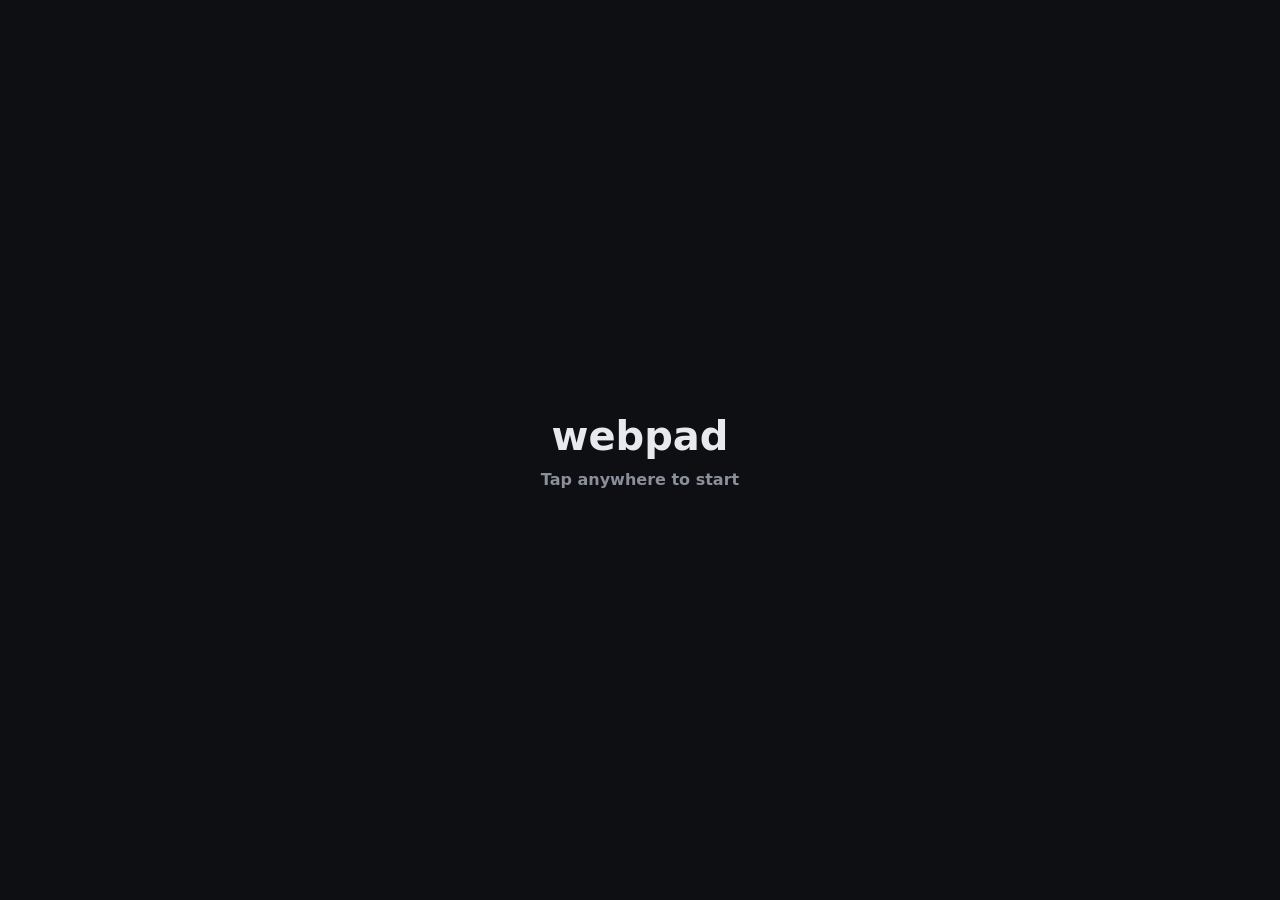
==== web/index.html @ 88f61536 "Initial webpad: Rust server, phone controller UI, log backend, docs - axum server with embedded web " ====
<!doctype html>
<html lang="en">
<head>
  <meta charset="utf-8">
  <meta name="viewport" content="width=device-width, initial-scale=1, maximum-scale=1, user-scalable=no, viewport-fit=cover">
  <meta name="theme-color" content="#0e0f12">
  <meta name="apple-mobile-web-app-capable" content="yes">
  <meta name="mobile-web-app-capable" content="yes">
  <meta name="apple-mobile-web-app-status-bar-style" content="black-translucent">
  <meta name="apple-mobile-web-app-title" content="webpad">
  <title>webpad</title>
  <link rel="manifest" href="manifest.json">
  <link rel="icon" href="icon.svg" type="image/svg+xml">
  <link rel="apple-touch-icon" href="icon.svg">
  <link rel="stylesheet" href="style.css">
</head>
<body>
  <main id="pad">
    <div class="shoulders" style="grid-area: lsh">
      <div class="btn trigger" data-btn="LT">LT</div>
      <div class="btn bumper" data-btn="LB">LB</div>
    </div>
    <div class="shoulders" style="grid-area: rsh">
      <div class="btn bumper" data-btn="RB">RB</div>
      <div class="btn trigger" data-btn="RT">RT</div>
    </div>

    <div class="stick-zone" data-stick="l" style="grid-area: lstick">
      <div class="stick-base"><div class="stick-knob"></div></div>
    </div>
    <div class="dpad" style="grid-area: dpad">
      <svg viewBox="-2 -2 104 104" aria-hidden="true">
        <defs>
          <g id="dpad-cross">
            <rect x="33" y="0" width="34" height="100" rx="8"/>
            <rect x="0" y="33" width="100" height="34" rx="8"/>
          </g>
          <!-- clipPath may only <use> basic shapes, not a <g>, so the cross is repeated here. -->
          <clipPath id="dpad-clip">
            <rect x="33" y="0" width="34" height="100" rx="8"/>
            <rect x="0" y="33" width="100" height="34" rx="8"/>
          </clipPath>
        </defs>
        <!-- Outlined cross, then the fill again on top to hide where the two bars' outlines cross. -->
        <use href="#dpad-cross" class="dpad-outline"/>
        <use href="#dpad-cross" class="dpad-body"/>
        <g clip-path="url(#dpad-clip)">
          <rect class="arm up" x="33" y="0" width="34" height="36"/>
          <rect class="arm down" x="33" y="64" width="34" height="36"/>
          <rect class="arm left" x="0" y="33" width="36" height="34"/>
          <rect class="arm right" x="64" y="33" width="36" height="34"/>
        </g>
        <circle class="dpad-hub" cx="50" cy="50" r="8"/>
        <path class="arrow up" d="M50 10 L57 19 H43 Z"/>
        <path class="arrow down" d="M50 90 L57 81 H43 Z"/>
        <path class="arrow left" d="M10 50 L19 43 V57 Z"/>
        <path class="arrow right" d="M90 50 L81 43 V57 Z"/>
      </svg>
    </div>

    <div class="center" style="grid-area: center">
      <div id="status">
        <span id="player">P–</span>
        <span id="conn">connecting…</span>
        <span id="rtt"></span>
      </div>
      <div class="row">
        <div class="btn small" data-btn="BACK" aria-label="Back">⧉</div>
        <div class="btn small guide" data-btn="GUIDE" aria-label="Guide">⌂</div>
        <div class="btn small" data-btn="START" aria-label="Start">≡</div>
      </div>
      <div class="row">
        <div class="btn small" data-btn="LS">L3</div>
        <div class="btn small" data-btn="RS">R3</div>
      </div>
      <button id="fs" class="ui" hidden aria-label="Fullscreen">⛶ Fullscreen</button>
    </div>

    <div class="face" style="grid-area: face">
      <div class="btn face-btn y" data-btn="Y">Y</div>
      <div class="btn face-btn x" data-btn="X">X</div>
      <div class="btn face-btn b" data-btn="B">B</div>
      <div class="btn face-btn a" data-btn="A">A</div>
    </div>
    <div class="stick-zone" data-stick="r" style="grid-area: rstick">
      <div class="stick-base"><div class="stick-knob"></div></div>
    </div>
  </main>

  <div id="start" class="overlay">
    <h1>webpad</h1>
    <p>Tap anywhere to start</p>
    <p id="ios-hint" class="hint" hidden>For fullscreen on iPhone: open this page in <b>Safari</b>, tap Share → <b>Add to Home Screen</b>, then open webpad from your home screen.</p>
  </div>
  <div id="rotate" class="overlay"><p>↻ Rotate your phone to landscape</p></div>

  <script src="controller.js"></script>
</body>
</html>
---- web/style.css ----
:root {
  --bg: #0e0f12;
  --surface: #1b1d23;
  --surface-on: #3a3e4a;
  --border: #2c2f38;
  --text: #e8e9ee;
  --muted: #8a8f9c;
  --player: var(--muted);
  --a: #4ade80;
  --b: #f87171;
  --x: #60a5fa;
  --y: #facc15;
}

* { box-sizing: border-box; }

html, body {
  margin: 0;
  height: 100%;
  overflow: hidden;
  background: var(--bg);
  color: var(--text);
  font: 600 16px/1.3 system-ui, -apple-system, "Segoe UI", Roboto, sans-serif;
  /* Stop scrolling, zooming, text selection and iOS long-press menus. */
  touch-action: none;
  user-select: none;
  -webkit-user-select: none;
  -webkit-touch-callout: none;
  -webkit-tap-highlight-color: transparent;
  overscroll-behavior: none;
}

#pad {
  position: fixed;
  inset: 0;
  display: grid;
  grid-template-columns: 1fr minmax(9rem, 0.55fr) 1fr;
  grid-template-rows: auto minmax(0, 1fr) minmax(0, 1fr);
  grid-template-areas:
    "lsh    center rsh"
    "lstick center face"
    "dpad   center rstick";
  gap: 2vh 2vw;
  padding: max(2vh, env(safe-area-inset-top)) max(3vw, env(safe-area-inset-right))
           max(3vh, env(safe-area-inset-bottom)) max(3vw, env(safe-area-inset-left));
}

.btn {
  display: grid;
  place-items: center;
  background: var(--surface);
  border: 1px solid var(--border);
  color: var(--muted);
  transition: background-color 60ms, transform 60ms;
}
.btn.on { background: var(--surface-on); color: var(--text); transform: scale(0.94); }

/* Shoulders */
.shoulders { display: flex; gap: 2vw; }
.shoulders .btn { flex: 1; height: 13vh; border-radius: 3vh; }
.trigger { border-radius: 3vh 3vh 1.5vh 1.5vh; }

/* Face buttons: diamond */
.face {
  place-self: center;
  position: relative;
  width: min(42vh, 100%);
  aspect-ratio: 1;
}
.face-btn {
  position: absolute;
  width: 34%;
  aspect-ratio: 1;
  border-radius: 50%;
  font-size: 5.5vh;
}
.face-btn.y { top: 0; left: 33%; color: var(--y); }
.face-btn.x { top: 33%; left: 0; color: var(--x); }
.face-btn.b { top: 33%; right: 0; color: var(--b); }
.face-btn.a { bottom: 0; left: 33%; color: var(--a); }
.face-btn.y.on { background: var(--y); color: var(--bg); }
.face-btn.x.on { background: var(--x); color: var(--bg); }
.face-btn.b.on { background: var(--b); color: var(--bg); }
.face-btn.a.on { background: var(--a); color: var(--bg); }

/* D-pad: the whole square is one hit area; the SVG is just visuals.
   JS sets .up/.down/.left/.right on .dpad for the pressed directions. */
.dpad {
  place-self: center;
  width: min(32vh, 100%);
  aspect-ratio: 1;
}
.dpad svg { display: block; width: 100%; height: 100%; overflow: visible; }
.dpad-outline { fill: var(--surface); stroke: var(--border); stroke-width: 2; }
.dpad-body { fill: var(--surface); }
.dpad-hub { fill: var(--bg); opacity: 0.45; }
.arm { fill: transparent; transition: fill 60ms; }
.arrow { fill: var(--muted); opacity: 0.6; transition: fill 60ms, opacity 60ms; }
.dpad.up .arm.up, .dpad.down .arm.down, .dpad.left .arm.left, .dpad.right .arm.right { fill: var(--surface-on); }
.dpad.up .arrow.up, .dpad.down .arrow.down, .dpad.left .arrow.left, .dpad.right .arrow.right { fill: var(--text); opacity: 1; }

/* Floating sticks: the base jumps to wherever the thumb lands. */
.stick-zone {
  position: relative;
  border-radius: 4vh;
  background: radial-gradient(circle, #ffffff08, transparent 70%);
}
.stick-base {
  position: absolute;
  left: 50%;
  top: 50%;
  width: var(--stick-size, 24vh);
  height: var(--stick-size, 24vh);
  margin: calc(var(--stick-size, 24vh) / -2);
  border-radius: 50%;
  border: 2px solid var(--border);
  background: #ffffff06;
  opacity: 0.45;
}
.stick-zone.active .stick-base { opacity: 1; }
.stick-knob {
  position: absolute;
  left: 50%;
  top: 50%;
  width: 45%;
  height: 45%;
  translate: -50% -50%;
  border-radius: 50%;
  background: var(--surface-on);
  border: 1px solid #ffffff22;
}

/* Center column */
.center {
  display: flex;
  flex-direction: column;
  align-items: center;
  justify-content: space-evenly;
  gap: 2vh;
  min-width: 0;
}
.row { display: flex; gap: 2.5vh; }
.btn.small { width: 11vh; height: 11vh; border-radius: 50%; font-size: 4vh; }
.btn.small.guide { color: var(--player); border-color: var(--player); }

#status {
  display: flex;
  flex-direction: column;
  align-items: center;
  font-size: 3.2vh;
  color: var(--muted);
  text-align: center;
}
#player {
  font-size: 7vh;
  font-weight: 800;
  color: var(--player);
}
#rtt { font-variant-numeric: tabular-nums; min-height: 1.3em; }

#fs {
  font: inherit;
  font-size: 3vh;
  color: var(--muted);
  background: none;
  border: 1px solid var(--border);
  border-radius: 99px;
  padding: 1vh 3vh;
}

/* Overlays */
.overlay {
  position: fixed;
  inset: 0;
  display: flex;
  flex-direction: column;
  align-items: center;
  justify-content: center;
  gap: 0.5rem;
  padding: 1rem;
  text-align: center;
  background: var(--bg);
  z-index: 10;
}
.overlay[hidden] { display: none; }
.overlay h1 { margin: 0; font-size: 2.5rem; }
.overlay p { margin: 0; color: var(--muted); }
.overlay .hint { max-width: 26rem; font-weight: 400; font-size: 0.9rem; }

#rotate { display: none; z-index: 20; }
@media (orientation: portrait) {
  #rotate { display: flex; }
}
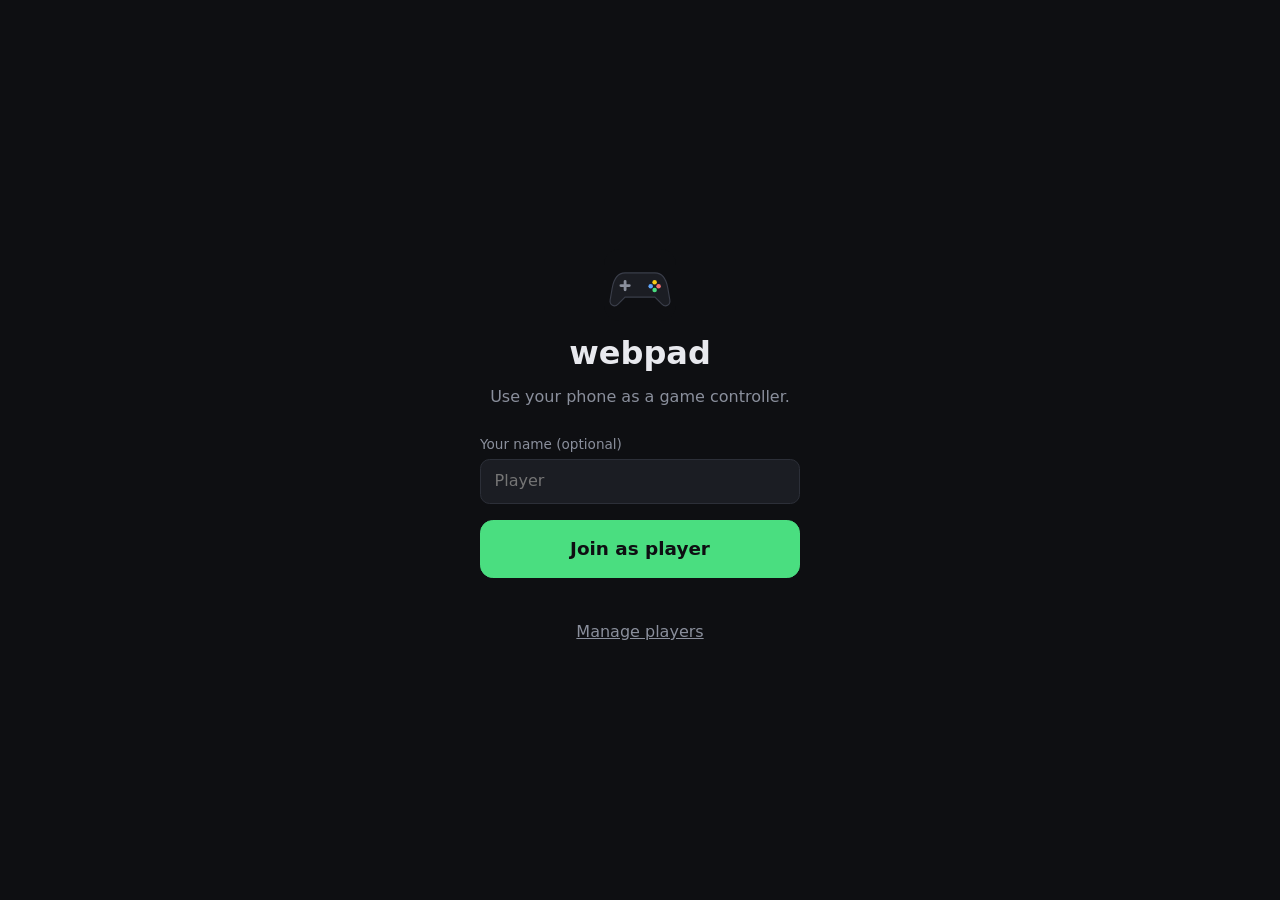
==== commit 0926068d: "Add admin page, optional join code and admin password - landing page (Join / Manage), controller mov" ====
--- a/web/index.html
+++ b/web/index.html
@@ -2,98 +2,54 @@
 <html lang="en">
 <head>
   <meta charset="utf-8">
-  <meta name="viewport" content="width=device-width, initial-scale=1, maximum-scale=1, user-scalable=no, viewport-fit=cover">
+  <meta name="viewport" content="width=device-width, initial-scale=1, viewport-fit=cover">
   <meta name="theme-color" content="#0e0f12">
-  <meta name="apple-mobile-web-app-capable" content="yes">
-  <meta name="mobile-web-app-capable" content="yes">
-  <meta name="apple-mobile-web-app-status-bar-style" content="black-translucent">
-  <meta name="apple-mobile-web-app-title" content="webpad">
   <title>webpad</title>
-  <link rel="manifest" href="manifest.json">
   <link rel="icon" href="icon.svg" type="image/svg+xml">
   <link rel="apple-touch-icon" href="icon.svg">
-  <link rel="stylesheet" href="style.css">
+  <link rel="stylesheet" href="base.css">
+  <link rel="stylesheet" href="pages.css">
 </head>
-<body>
-  <main id="pad">
-    <div class="shoulders" style="grid-area: lsh">
-      <div class="btn trigger" data-btn="LT">LT</div>
-      <div class="btn bumper" data-btn="LB">LB</div>
-    </div>
-    <div class="shoulders" style="grid-area: rsh">
-      <div class="btn bumper" data-btn="RB">RB</div>
-      <div class="btn trigger" data-btn="RT">RT</div>
-    </div>
+<body class="landing">
+  <main>
+    <img src="icon.svg" alt="" width="72" height="72">
+    <h1>webpad</h1>
+    <p class="lede">Use your phone as a game controller.</p>
 
-    <div class="stick-zone" data-stick="l" style="grid-area: lstick">
-      <div class="stick-base"><div class="stick-knob"></div></div>
-    </div>
-    <div class="dpad" style="grid-area: dpad">
-      <svg viewBox="-2 -2 104 104" aria-hidden="true">
-        <defs>
-          <g id="dpad-cross">
-            <rect x="33" y="0" width="34" height="100" rx="8"/>
-            <rect x="0" y="33" width="100" height="34" rx="8"/>
-          </g>
-          <!-- clipPath may only <use> basic shapes, not a <g>, so the cross is repeated here. -->
-          <clipPath id="dpad-clip">
-            <rect x="33" y="0" width="34" height="100" rx="8"/>
-            <rect x="0" y="33" width="100" height="34" rx="8"/>
-          </clipPath>
-        </defs>
-        <!-- Outlined cross, then the fill again on top to hide where the two bars' outlines cross. -->
-        <use href="#dpad-cross" class="dpad-outline"/>
-        <use href="#dpad-cross" class="dpad-body"/>
-        <g clip-path="url(#dpad-clip)">
-          <rect class="arm up" x="33" y="0" width="34" height="36"/>
-          <rect class="arm down" x="33" y="64" width="34" height="36"/>
-          <rect class="arm left" x="0" y="33" width="36" height="34"/>
-          <rect class="arm right" x="64" y="33" width="36" height="34"/>
-        </g>
-        <circle class="dpad-hub" cx="50" cy="50" r="8"/>
-        <path class="arrow up" d="M50 10 L57 19 H43 Z"/>
-        <path class="arrow down" d="M50 90 L57 81 H43 Z"/>
-        <path class="arrow left" d="M10 50 L19 43 V57 Z"/>
-        <path class="arrow right" d="M90 50 L81 43 V57 Z"/>
-      </svg>
-    </div>
+    <form id="join">
+      <label class="field">
+        <span>Your name (optional)</span>
+        <input id="name" type="text" maxlength="24" autocomplete="nickname" placeholder="Player">
+      </label>
+      <label id="code-field" class="field" hidden>
+        <span>Join code</span>
+        <input id="code" type="text" autocomplete="off" autocapitalize="off" required>
+      </label>
+      <button type="submit" class="primary big">Join as player</button>
+    </form>
 
-    <div class="center" style="grid-area: center">
-      <div id="status">
-        <span id="player">P–</span>
-        <span id="conn">connecting…</span>
-        <span id="rtt"></span>
-      </div>
-      <div class="row">
-        <div class="btn small" data-btn="BACK" aria-label="Back">⧉</div>
-        <div class="btn small guide" data-btn="GUIDE" aria-label="Guide">⌂</div>
-        <div class="btn small" data-btn="START" aria-label="Start">≡</div>
-      </div>
-      <div class="row">
-        <div class="btn small" data-btn="LS">L3</div>
-        <div class="btn small" data-btn="RS">R3</div>
-      </div>
-      <button id="fs" class="ui" hidden aria-label="Fullscreen">⛶ Fullscreen</button>
-    </div>
-
-    <div class="face" style="grid-area: face">
-      <div class="btn face-btn y" data-btn="Y">Y</div>
-      <div class="btn face-btn x" data-btn="X">X</div>
-      <div class="btn face-btn b" data-btn="B">B</div>
-      <div class="btn face-btn a" data-btn="A">A</div>
-    </div>
-    <div class="stick-zone" data-stick="r" style="grid-area: rstick">
-      <div class="stick-base"><div class="stick-knob"></div></div>
-    </div>
+    <a class="manage" href="/admin">Manage players <span id="lock" hidden>🔒</span></a>
   </main>
 
-  <div id="start" class="overlay">
-    <h1>webpad</h1>
-    <p>Tap anywhere to start</p>
-    <p id="ios-hint" class="hint" hidden>For fullscreen on iPhone: open this page in <b>Safari</b>, tap Share → <b>Add to Home Screen</b>, then open webpad from your home screen.</p>
-  </div>
-  <div id="rotate" class="overlay"><p>↻ Rotate your phone to landscape</p></div>
+  <script src="common.js"></script>
+  <script>
+    'use strict';
+    const $ = (sel) => document.querySelector(sel);
+    $('#name').value = store.get(NAME_KEY);
+    $('#code').value = store.get(CODE_KEY);
 
-  <script src="controller.js"></script>
+    fetch('/api/info').then((r) => r.json()).then((info) => {
+      $('#code-field').hidden = !info.codeRequired;
+      $('#code').required = info.codeRequired;
+      $('#lock').hidden = !info.adminPasswordRequired || info.admin;
+    }).catch(() => {});
+
+    $('#join').addEventListener('submit', (e) => {
+      e.preventDefault();
+      store.set(NAME_KEY, $('#name').value.trim());
+      if (!$('#code-field').hidden) store.set(CODE_KEY, $('#code').value.trim());
+      location.href = '/pad';
+    });
+  </script>
 </body>
 </html>
--- a/web/base.css
+++ b/web/base.css
@@ -0,0 +1,58 @@
+/* Shared by every page: color tokens and basic reset. */
+:root {
+  --bg: #0e0f12;
+  --surface: #1b1d23;
+  --surface-on: #3a3e4a;
+  --border: #2c2f38;
+  --text: #e8e9ee;
+  --muted: #8a8f9c;
+  --player: var(--muted);
+  --a: #4ade80;
+  --b: #f87171;
+  --x: #60a5fa;
+  --y: #facc15;
+}
+
+* { box-sizing: border-box; }
+
+html, body {
+  margin: 0;
+  background: var(--bg);
+  color: var(--text);
+  font: 600 16px/1.3 system-ui, -apple-system, "Segoe UI", Roboto, sans-serif;
+  -webkit-tap-highlight-color: transparent;
+}
+
+[hidden] { display: none !important; }
+
+/* Forms, shared by the controller overlays, landing and admin pages. */
+.field { display: flex; flex-direction: column; gap: 0.35rem; text-align: left; width: min(20rem, 100%); }
+.field > span { font-size: 0.85rem; color: var(--muted); }
+input[type=text], input[type=password] {
+  font: inherit;
+  font-weight: 500;
+  color: var(--text);
+  background: var(--surface);
+  border: 1px solid var(--border);
+  border-radius: 0.6rem;
+  padding: 0.7rem 0.85rem;
+  width: 100%;
+  user-select: text;
+  -webkit-user-select: text;
+}
+input:focus-visible, button:focus-visible, a:focus-visible { outline: 2px solid var(--x); outline-offset: 2px; }
+button {
+  font: inherit;
+  color: var(--text);
+  background: var(--surface);
+  border: 1px solid var(--border);
+  border-radius: 0.6rem;
+  padding: 0.6rem 1rem;
+  cursor: pointer;
+}
+button:hover { background: var(--surface-on); }
+button:disabled { opacity: 0.4; cursor: default; background: var(--surface); }
+button.primary { background: var(--a); border-color: var(--a); color: var(--bg); }
+button.primary:hover { filter: brightness(1.08); }
+button.danger { color: var(--b); }
+a { color: var(--muted); }
--- a/web/pages.css
+++ b/web/pages.css
@@ -0,0 +1,198 @@
+/* Landing and admin pages: normal scrolling documents. */
+body {
+  min-height: 100vh;
+  min-height: 100dvh;
+  font-weight: 500;
+  padding: env(safe-area-inset-top) env(safe-area-inset-right) env(safe-area-inset-bottom) env(safe-area-inset-left);
+}
+h1 { margin: 0; font-size: 2rem; font-weight: 800; }
+.error { color: var(--b); margin: 0; }
+
+/* ---- Landing ---- */
+.landing main {
+  min-height: 100vh;
+  min-height: 100dvh;
+  display: flex;
+  flex-direction: column;
+  align-items: center;
+  justify-content: center;
+  gap: 0.75rem;
+  padding: 2rem 16px;
+  text-align: center;
+}
+.landing .lede { margin: 0 0 1rem; color: var(--muted); }
+.landing form { display: flex; flex-direction: column; align-items: center; gap: 1rem; width: min(20rem, 100%); }
+.landing .field { width: 100%; }
+button.big { width: 100%; padding: 1rem; font-size: 1.15rem; font-weight: 700; border-radius: 0.8rem; }
+.landing .manage { margin-top: 1.5rem; padding: 0.5rem; }
+
+/* ---- Admin ---- */
+.admin header {
+  display: flex;
+  flex-wrap: wrap;
+  align-items: center;
+  gap: 0.5rem 1rem;
+  padding: 0.9rem 16px;
+  border-bottom: 1px solid var(--border);
+}
+.brand { display: flex; align-items: center; gap: 0.5rem; color: var(--text); text-decoration: none; font-weight: 800; }
+.admin .title { color: var(--muted); }
+.admin .meta { margin-left: auto; color: var(--muted); font-size: 0.85rem; }
+
+.login {
+  display: flex;
+  flex-direction: column;
+  align-items: center;
+  gap: 1rem;
+  padding: 15vh 16px 2rem;
+}
+.login .field, .login button { width: min(20rem, 100%); }
+
+.admin main { padding: 1.25rem 16px 3rem; max-width: 80rem; margin: 0 auto; }
+
+.join {
+  display: flex;
+  flex-wrap: wrap;
+  align-items: center;
+  gap: 1.25rem 2rem;
+  padding: 1.25rem;
+  background: var(--surface);
+  border: 1px solid var(--border);
+  border-radius: 1rem;
+}
+.qr { padding: 0.5rem; background: #fff; border-radius: 0.6rem; line-height: 0; }
+.qr:hover { background: #fff; outline: 2px solid var(--x); }
+.qr img { width: 9.5rem; height: 9.5rem; }
+.join-info { flex: 1 1 18rem; min-width: 0; display: flex; flex-direction: column; gap: 0.35rem; }
+.join-info p { margin: 0; }
+.label { color: var(--muted); font-size: 0.85rem; }
+.url { font-size: 1.25rem; font-weight: 700; overflow-wrap: anywhere; }
+.code { font-size: 1.1rem; color: var(--y); font-variant-numeric: tabular-nums; }
+.join-actions { display: flex; flex-wrap: wrap; align-items: center; gap: 0.75rem 1.25rem; margin-top: 0.75rem; }
+.toggle { display: flex; align-items: center; gap: 0.5rem; cursor: pointer; }
+.toggle input { width: 1.1rem; height: 1.1rem; accent-color: var(--b); }
+
+.banner {
+  margin: 1rem 0 0;
+  padding: 0.7rem 1rem;
+  border-radius: 0.6rem;
+  background: #f8717122;
+  border: 1px solid #f8717166;
+}
+
+.slots {
+  display: grid;
+  grid-template-columns: repeat(auto-fill, minmax(min(19rem, 100%), 1fr));
+  gap: 1rem;
+  margin-top: 1.25rem;
+}
+.slot {
+  --player: var(--muted);
+  display: flex;
+  flex-direction: column;
+  gap: 0.9rem;
+  padding: 1rem;
+  background: var(--surface);
+  border: 1px solid var(--border);
+  border-top: 3px solid var(--player);
+  border-radius: 1rem;
+}
+.slot.is-empty { border-top-color: var(--border); background: transparent; border-style: dashed; }
+.slot.is-stale { opacity: 0.7; }
+.slot-head { display: flex; align-items: baseline; gap: 0.6rem; min-width: 0; }
+.badge { font-weight: 800; font-size: 1.3rem; color: var(--player); }
+.is-empty .badge { color: var(--muted); }
+.name { font-weight: 700; overflow: hidden; text-overflow: ellipsis; white-space: nowrap; }
+.status { margin-left: auto; font-size: 0.8rem; color: var(--muted); white-space: nowrap; }
+.is-live .status { color: var(--a); }
+.is-live .status::before { content: "● "; }
+.empty { margin: 0; color: var(--muted); display: none; }
+.is-empty .empty { display: block; }
+.is-empty .preview { display: none; }
+
+.slot-actions { display: flex; flex-wrap: wrap; gap: 0.5rem; }
+.slot-actions .spacer { flex: 1; }
+.slot-actions button { padding: 0.45rem 0.75rem; }
+.slot-actions [hidden] { display: none; }
+
+/* Live input preview */
+.preview {
+  display: flex;
+  flex-direction: column;
+  gap: 0.6rem;
+  padding: 0.75rem;
+  background: var(--bg);
+  border-radius: 0.75rem;
+  font-size: 0.7rem;
+  color: var(--muted);
+}
+.pv-top, .pv-main { display: flex; align-items: center; justify-content: space-between; gap: 0.4rem; }
+.pv-btn {
+  display: grid;
+  place-items: center;
+  width: 1.4rem;
+  height: 1.4rem;
+  border-radius: 50%;
+  background: var(--surface);
+  border: 1px solid var(--border);
+  transition: background-color 50ms;
+}
+.pv-btn.wide { width: 2.4rem; border-radius: 0.4rem; }
+.pv-btn.on { background: var(--player); border-color: var(--player); color: var(--bg); }
+.pv-face .pv-btn.y { color: var(--y); } .pv-face .pv-btn.x { color: var(--x); }
+.pv-face .pv-btn.b { color: var(--b); } .pv-face .pv-btn.a { color: var(--a); }
+.pv-face .pv-btn.on { color: var(--bg); }
+.pv-trig {
+  position: relative;
+  width: 0.7rem;
+  height: 1.6rem;
+  border-radius: 0.3rem;
+  background: var(--surface);
+  border: 1px solid var(--border);
+  overflow: hidden;
+}
+.pv-trig i { position: absolute; left: 0; right: 0; bottom: 0; height: 0; background: var(--player); }
+.pv-stick {
+  display: grid;
+  place-items: center;
+  width: 3.2rem;
+  height: 3.2rem;
+  border-radius: 50%;
+  border: 1px solid var(--border);
+  background: var(--surface);
+}
+.pv-stick.on { border-color: var(--player); }
+.pv-stick i { width: 45%; height: 45%; border-radius: 50%; background: var(--player); opacity: 0.9; }
+/* D-pad and face buttons: 3×3 diamond grids. */
+.pv-dpad, .pv-face { display: grid; grid-template: repeat(3, 1.1rem) / repeat(3, 1.1rem); }
+.pv-dpad .pv-btn, .pv-face .pv-btn { width: 1.1rem; height: 1.1rem; }
+.pv-dpad .pv-btn { border-radius: 0.2rem; }
+[data-b=DPAD_UP], [data-b=Y] { grid-area: 1 / 2; }
+[data-b=DPAD_LEFT], [data-b=X] { grid-area: 2 / 1; }
+[data-b=DPAD_RIGHT], [data-b=B] { grid-area: 2 / 3; }
+[data-b=DPAD_DOWN], [data-b=A] { grid-area: 3 / 2; }
+.pv-face .pv-btn { font-size: 0.6rem; font-weight: 800; }
+
+/* Big QR for showing on a TV or laptop screen */
+.qr-overlay {
+  position: fixed;
+  inset: 0;
+  z-index: 10;
+  display: flex;
+  flex-direction: column;
+  align-items: center;
+  justify-content: center;
+  gap: 1rem;
+  padding: 16px;
+  background: var(--bg);
+  cursor: zoom-out;
+  text-align: center;
+}
+.qr-overlay img { width: min(70vh, 90vw); height: min(70vh, 90vw); padding: 1rem; background: #fff; border-radius: 1rem; }
+.qr-overlay .hint { color: var(--muted); margin: 0; }
+
+@media (max-width: 40rem) {
+  .admin .title { display: none; }
+  .admin #logout { margin-left: auto; }
+  .admin .meta { order: 3; width: 100%; margin-left: 0; }
+}
